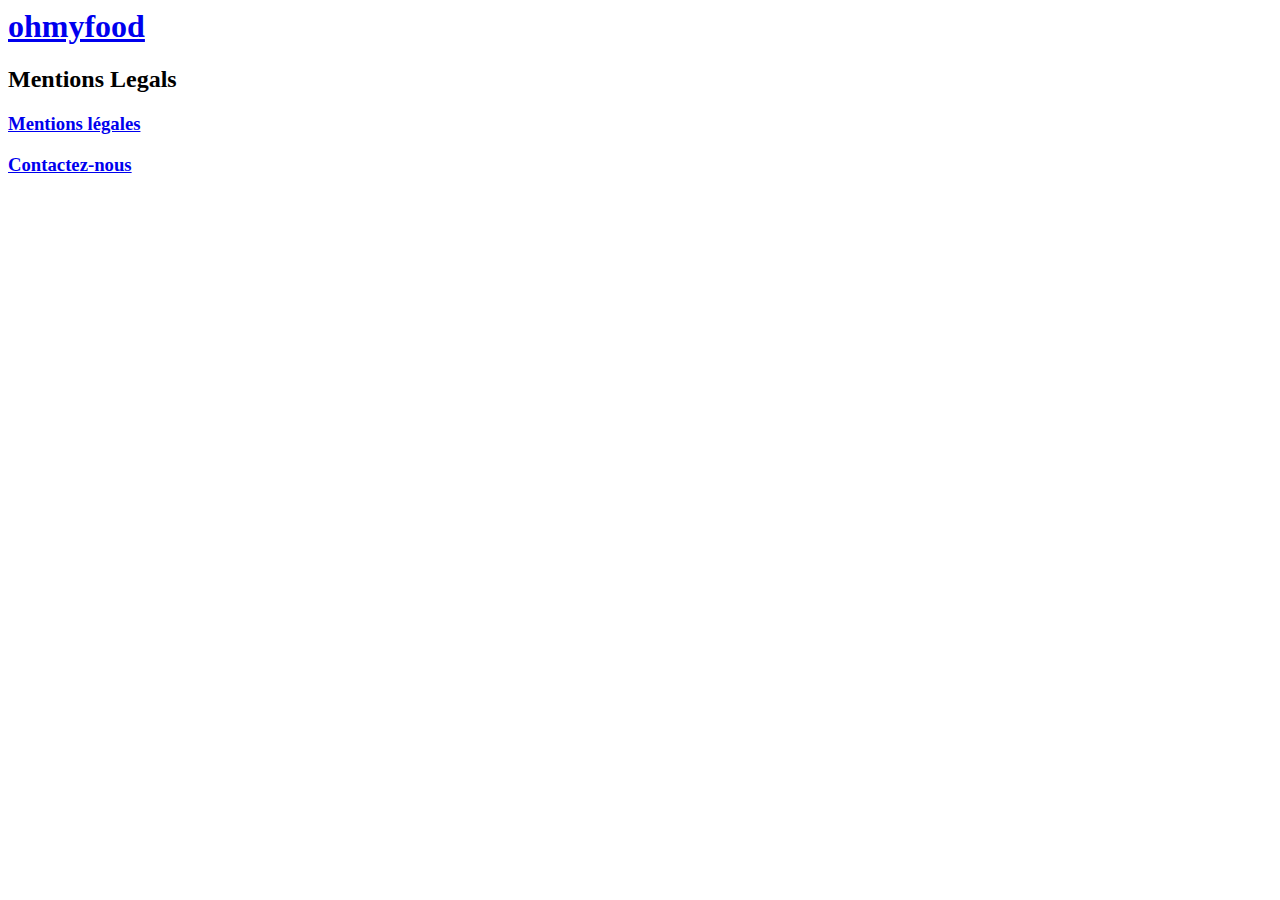
==== pages/MentionsLegals.html @ 4c2ef7c7 "Create MentionsLegals.html" ====
<html lang="fr">
<head>
    <link rel="icon" type="image/png" href="assets/img/favicon.png">
    <title>Mentions Legals</title>
</head>
<body>
    <header>
        <h1><a href="../index.html">ohmyfood</a></h1>
      </header>
    <h2>Mentions Legals</h2>
    <footer>
		<h3><a href="MentionsLegals.html" target="_blank">Mentions légales</a></h3>
		<h3><a href="mailto:xav06@live.fr">Contactez-nous</a></h3>
  </footer>
</body>
</html>
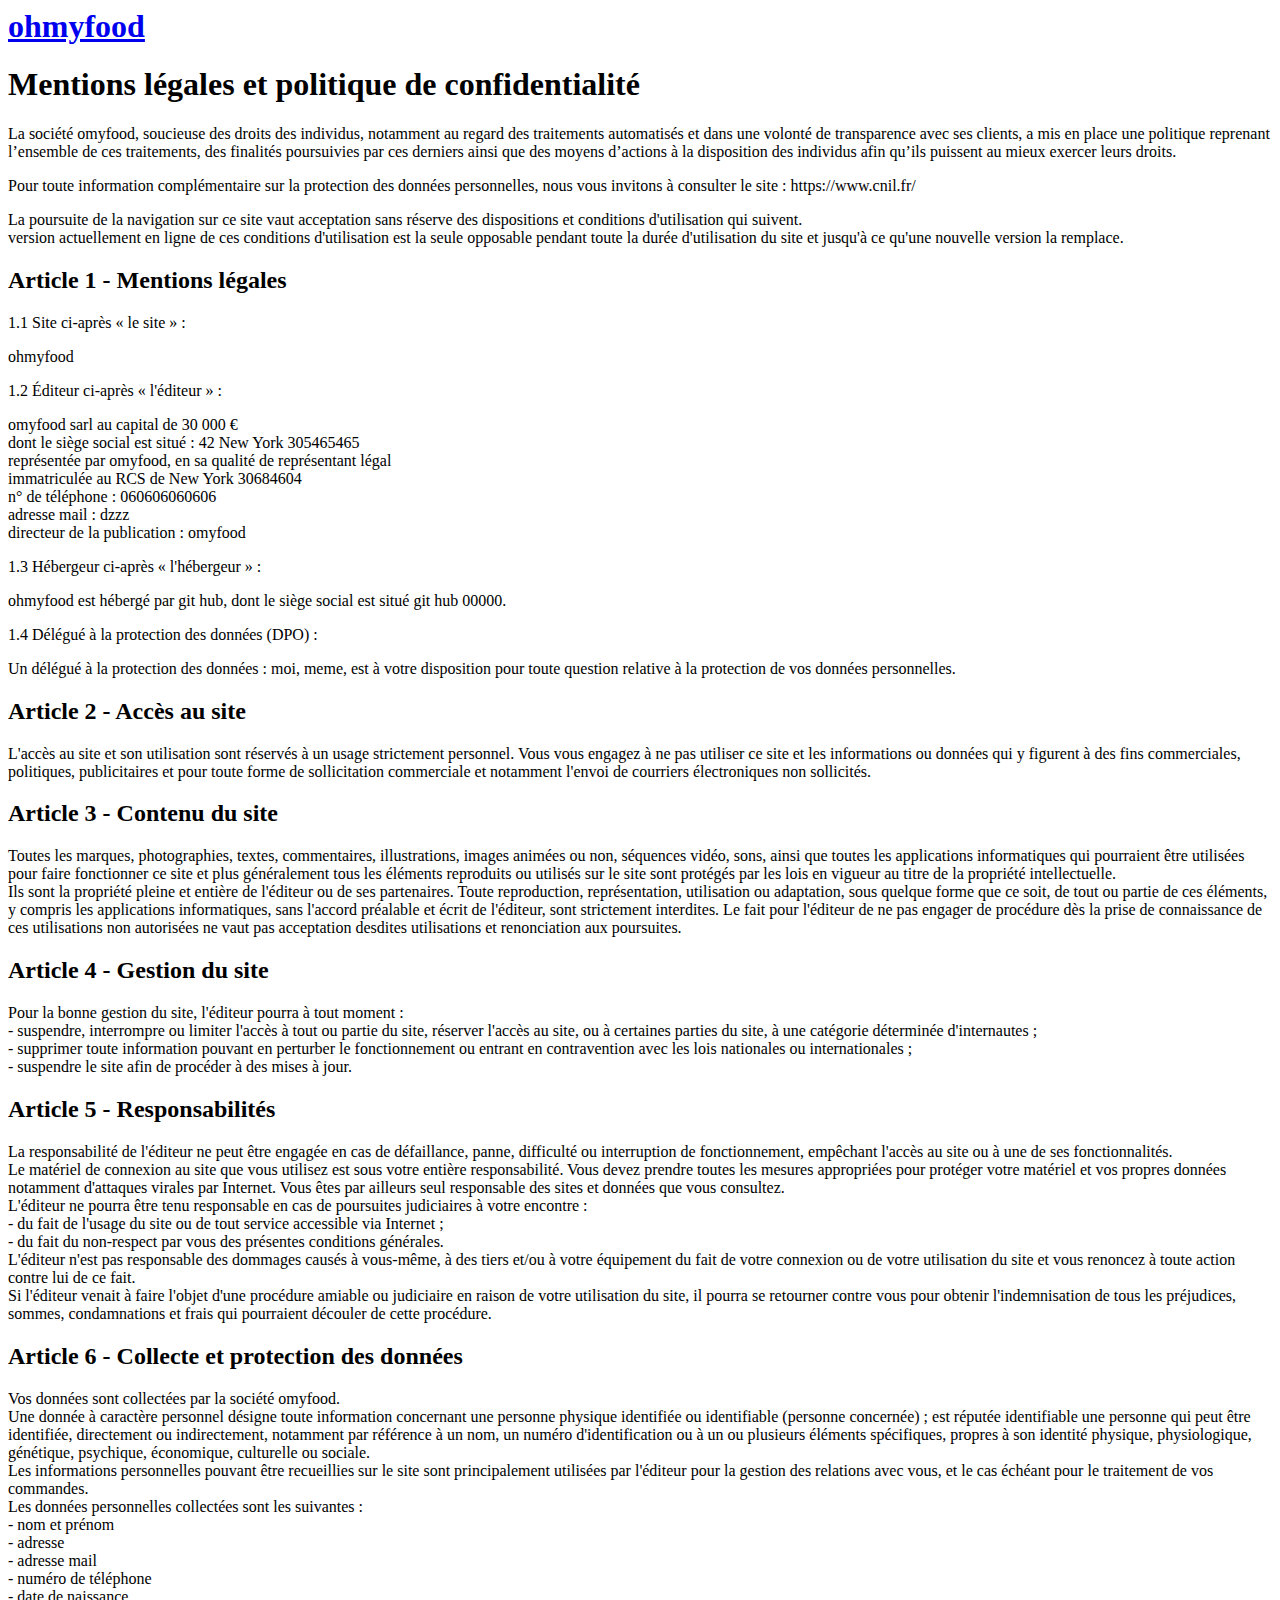
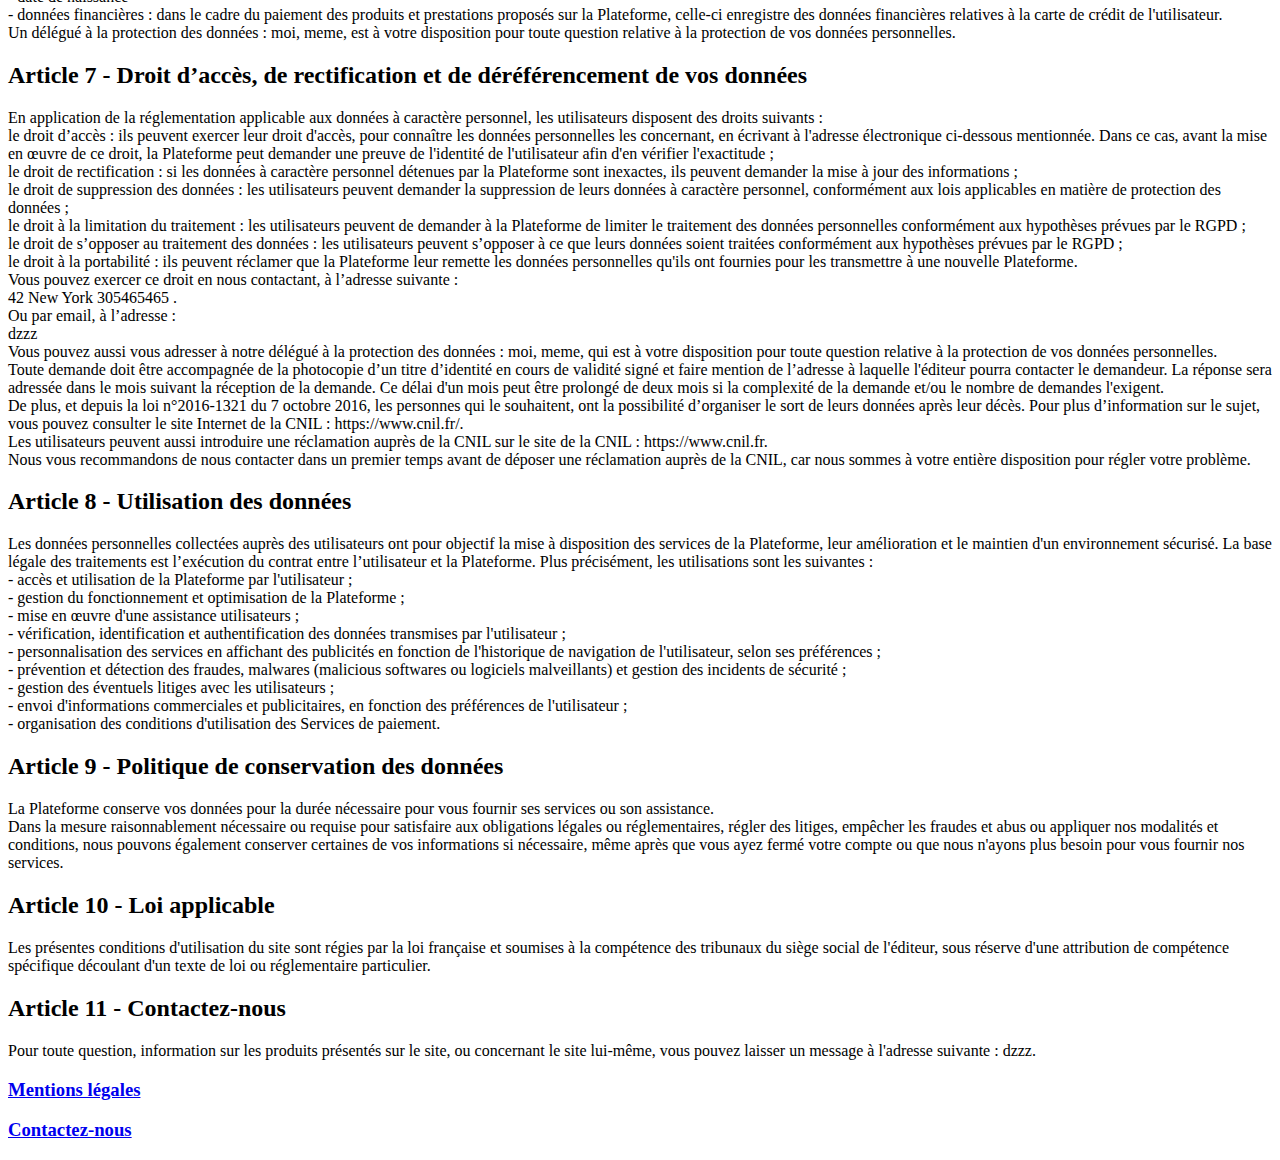
==== commit 5ec41b52: "Update MentionsLegals.html" ====
--- a/pages/MentionsLegals.html
+++ b/pages/MentionsLegals.html
@@ -1,16 +1,251 @@
 <html lang="fr">
+
 <head>
-    <link rel="icon" type="image/png" href="assets/img/favicon.png">
-    <title>Mentions Legals</title>
+    <title>Mentions légales et politique de confidentialité</title>
+    <link rel="stylesheet" type="text/css" href="MentionsLegals.css">
 </head>
+
 <body>
     <header>
-        <h1><a href="../index.html">ohmyfood</a></h1>
-      </header>
-    <h2>Mentions Legals</h2>
+        <h1><a href="index.html">ohmyfood</a></h1>
+    </header>
+    <section>
+        <h1 class="section__header">Mentions légales et politique de confidentialité</h1>
+        <p>La société omyfood, soucieuse des droits des individus, notamment au regard des traitements automatisés et
+            dans
+            une volonté de transparence avec ses clients, a mis en place une politique reprenant l’ensemble de ces
+            traitements, des finalités poursuivies par ces derniers ainsi que des moyens d’actions à la disposition des
+            individus afin qu’ils puissent au mieux exercer leurs droits. </p>
+        <p>Pour toute information complémentaire sur la protection des données personnelles, nous vous invitons à
+            consulter
+            le site : https://www.cnil.fr/</p>
+        <p>La poursuite de la navigation sur ce site vaut acceptation sans réserve des dispositions et conditions
+            d'utilisation qui suivent.<br> version actuellement en ligne de ces conditions d'utilisation est la seule
+            opposable pendant toute la durée d'utilisation du site et jusqu'à ce qu'une nouvelle version la remplace.
+        </p>
+        <h2>Article 1 - Mentions légales</h2>
+        <p class="title--underlined">1.1 Site ci-après « le site » :</p>
+        <p>ohmyfood</p>
+        <p class="title--underlined">1.2 Éditeur ci-après « l'éditeur » :</p>
+        <p>omyfood sarl au capital de 30 000 €
+            <br>
+            dont le siège social est situé : 42 New York 305465465
+            <br>
+            représentée par omyfood, en sa qualité de représentant légal
+            <br>
+            immatriculée au RCS de New York 30684604
+            <br>
+            n° de téléphone : 060606060606
+            <br>
+            adresse mail : dzzz
+            <br>
+            directeur de la publication : omyfood</p>
+        <p class="title--underlined">1.3 Hébergeur ci-après « l'hébergeur » :</p>
+        <p>ohmyfood est hébergé par git hub, dont le siège social est situé git hub 00000.</p>
+        <p>1.4 Délégué à la protection des données (DPO) :</p>
+        <p>Un délégué à la protection des données : moi, meme, est à votre disposition pour toute question relative à la
+            protection de vos données personnelles.</p>
+        <h2>Article 2 - Accès au site</h2>
+        <p>L'accès au site et son utilisation sont réservés à un usage strictement personnel. Vous vous engagez à ne pas
+            utiliser ce site et les informations ou données qui y figurent à des fins commerciales, politiques,
+            publicitaires et pour toute forme de sollicitation commerciale et notamment l'envoi de courriers
+            électroniques
+            non sollicités.</p>
+        <h2>Article 3 - Contenu du site</h2>
+        <p>Toutes les marques, photographies, textes, commentaires, illustrations, images animées ou non, séquences
+            vidéo,
+            sons, ainsi que toutes les applications informatiques qui pourraient être utilisées pour faire fonctionner
+            ce
+            site et plus généralement tous les éléments reproduits ou utilisés sur le site sont protégés par les lois en
+            vigueur au titre de la propriété intellectuelle.<br>Ils sont la propriété pleine et entière de l'éditeur ou
+            de
+            ses partenaires. Toute reproduction, représentation, utilisation ou adaptation, sous quelque forme que ce
+            soit,
+            de tout ou partie de ces éléments, y compris les applications informatiques, sans l'accord préalable et
+            écrit de
+            l'éditeur, sont strictement interdites. Le fait pour l'éditeur de ne pas engager de procédure dès la prise
+            de
+            connaissance de ces utilisations non autorisées ne vaut pas acceptation desdites utilisations et
+            renonciation
+            aux poursuites.</p>
+        <h2>Article 4 - Gestion du site</h2>
+        <p>Pour la bonne gestion du site, l'éditeur pourra à tout moment :
+            <br>
+            - suspendre, interrompre ou limiter l'accès à tout ou partie du site, réserver l'accès au site, ou à
+            certaines
+            parties du site, à une catégorie déterminée d'internautes ;
+            <br>
+            - supprimer toute information pouvant en perturber le fonctionnement ou entrant en contravention avec les
+            lois
+            nationales ou internationales ;
+            <br>
+            - suspendre le site afin de procéder à des mises à jour.</p>
+        <h2>Article 5 - Responsabilités</h2>
+        <p>La responsabilité de l'éditeur ne peut être engagée en cas de défaillance, panne, difficulté ou interruption
+            de
+            fonctionnement, empêchant l'accès au site ou à une de ses fonctionnalités.
+            <br>
+            Le matériel de connexion au site que vous utilisez est sous votre entière responsabilité. Vous devez prendre
+            toutes les mesures appropriées pour protéger votre matériel et vos propres données notamment d'attaques
+            virales
+            par Internet. Vous êtes par ailleurs seul responsable des sites et données que vous consultez.
+            <br>
+            L'éditeur ne pourra être tenu responsable en cas de poursuites judiciaires à votre encontre :
+            <br>
+            - du fait de l'usage du site ou de tout service accessible via Internet ;
+            <br>
+            - du fait du non-respect par vous des présentes conditions générales.
+            <br>
+
+            L'éditeur n'est pas responsable des dommages causés à vous-même, à des tiers et/ou à votre équipement du
+            fait de
+            votre connexion ou de votre utilisation du site et vous renoncez à toute action contre lui de ce fait.
+            <br>
+            Si l'éditeur venait à faire l'objet d'une procédure amiable ou judiciaire en raison de votre utilisation du
+            site, il pourra se retourner contre vous pour obtenir l'indemnisation de tous les préjudices, sommes,
+            condamnations et frais qui pourraient découler de cette procédure.</p>
+        <h2>Article 6 - Collecte et protection des données</h2>
+        <p>Vos données sont collectées par la société omyfood.
+            <br>
+            Une donnée à caractère personnel désigne toute information concernant une personne physique identifiée ou
+            identifiable (personne concernée) ; est réputée identifiable une personne qui peut être identifiée,
+            directement
+            ou indirectement, notamment par référence à un nom, un numéro d'identification ou à un ou plusieurs éléments
+            spécifiques, propres à son identité physique, physiologique, génétique, psychique, économique, culturelle ou
+            sociale.
+            <br>
+            Les informations personnelles pouvant être recueillies sur le site sont principalement utilisées par
+            l'éditeur
+            pour la gestion des relations avec vous, et le cas échéant pour le traitement de vos commandes.
+            <br>
+            Les données personnelles collectées sont les suivantes :
+            <br>
+            - nom et prénom
+            <br>
+            - adresse
+            <br>
+            - adresse mail
+            <br>
+            - numéro de téléphone
+            <br>
+            - date de naissance
+            <br>
+            - données financières : dans le cadre du paiement des produits et prestations proposés sur la Plateforme,
+            celle-ci enregistre des données financières relatives à la carte de crédit de l'utilisateur.
+            <br>
+            Un délégué à la protection des données : moi, meme, est à votre disposition pour toute question relative à
+            la
+            protection de vos données personnelles.
+        </p>
+        <h2>Article 7 - Droit d’accès, de rectification et de déréférencement de vos données</h2>
+        <p>En application de la réglementation applicable aux données à caractère personnel, les utilisateurs disposent
+            des
+            droits suivants :
+            <br>
+            le droit d’accès : ils peuvent exercer leur droit d'accès, pour connaître les données personnelles les
+            concernant, en écrivant à l'adresse électronique ci-dessous mentionnée. Dans ce cas, avant la mise en œuvre
+            de
+            ce droit, la Plateforme peut demander une preuve de l'identité de l'utilisateur afin d'en vérifier
+            l'exactitude
+            ;
+            <br>
+            le droit de rectification : si les données à caractère personnel détenues par la Plateforme sont inexactes,
+            ils
+            peuvent demander la mise à jour des informations ;
+            <br>
+            le droit de suppression des données : les utilisateurs peuvent demander la suppression de leurs données à
+            caractère personnel, conformément aux lois applicables en matière de protection des données ;
+            <br>
+            le droit à la limitation du traitement : les utilisateurs peuvent de demander à la Plateforme de limiter le
+            traitement des données personnelles conformément aux hypothèses prévues par le RGPD ;
+            <br>
+            le droit de s’opposer au traitement des données : les utilisateurs peuvent s’opposer à ce que leurs données
+            soient traitées conformément aux hypothèses prévues par le RGPD ;
+            <br>
+            le droit à la portabilité : ils peuvent réclamer que la Plateforme leur remette les données personnelles
+            qu'ils
+            ont fournies pour les transmettre à une nouvelle Plateforme.
+            <br>
+            Vous pouvez exercer ce droit en nous contactant, à l’adresse suivante :
+            <br>
+            42 New York 305465465 .
+            <br>
+            Ou par email, à l’adresse :
+            <br>
+            dzzz
+            <br>
+            Vous pouvez aussi vous adresser à notre délégué à la protection des données : moi, meme, qui est à votre
+            disposition pour toute question relative à la protection de vos données personnelles.
+            <br>
+            Toute demande doit être accompagnée de la photocopie d’un titre d’identité en cours de validité signé et
+            faire
+            mention de l’adresse à laquelle l'éditeur pourra contacter le demandeur. La réponse sera adressée dans le
+            mois
+            suivant la réception de la demande. Ce délai d'un mois peut être prolongé de deux mois si la complexité de
+            la
+            demande et/ou le nombre de demandes l'exigent.
+            <br>
+            De plus, et depuis la loi n°2016-1321 du 7 octobre 2016, les personnes qui le souhaitent, ont la possibilité
+            d’organiser le sort de leurs données après leur décès. Pour plus d’information sur le sujet, vous pouvez
+            consulter le site Internet de la CNIL : https://www.cnil.fr/.
+            <br>
+            Les utilisateurs peuvent aussi introduire une réclamation auprès de la CNIL sur le site de la CNIL :
+            https://www.cnil.fr.
+            <br>
+            Nous vous recommandons de nous contacter dans un premier temps avant de déposer une réclamation auprès de la
+            CNIL, car nous sommes à votre entière disposition pour régler votre problème.
+        </p>
+        <h2>Article 8 - Utilisation des données</h2>
+        <p>Les données personnelles collectées auprès des utilisateurs ont pour objectif la mise à disposition des
+            services
+            de la Plateforme, leur amélioration et le maintien d'un environnement sécurisé. La base légale des
+            traitements
+            est l’exécution du contrat entre l’utilisateur et la Plateforme. Plus précisément, les utilisations sont les
+            suivantes :
+            <br>
+            - accès et utilisation de la Plateforme par l'utilisateur ;
+            <br>
+            - gestion du fonctionnement et optimisation de la Plateforme ;
+            <br>
+            - mise en œuvre d'une assistance utilisateurs ;
+            <br>
+            - vérification, identification et authentification des données transmises par l'utilisateur ;
+            <br>
+            - personnalisation des services en affichant des publicités en fonction de l'historique de navigation de
+            l'utilisateur, selon ses préférences ;
+            <br>
+            - prévention et détection des fraudes, malwares (malicious softwares ou logiciels malveillants) et gestion
+            des
+            incidents de sécurité ;
+            <br>
+            - gestion des éventuels litiges avec les utilisateurs ;
+            <br>
+            - envoi d'informations commerciales et publicitaires, en fonction des préférences de l'utilisateur ;
+            <br>
+            - organisation des conditions d'utilisation des Services de paiement.</p>
+        <h2>Article 9 - Politique de conservation des données</h2>
+        <p>La Plateforme conserve vos données pour la durée nécessaire pour vous fournir ses services ou son assistance.
+            <br>
+            Dans la mesure raisonnablement nécessaire ou requise pour satisfaire aux obligations légales ou
+            réglementaires,
+            régler des litiges, empêcher les fraudes et abus ou appliquer nos modalités et conditions, nous pouvons
+            également conserver certaines de vos informations si nécessaire, même après que vous ayez fermé votre compte
+            ou
+            que nous n'ayons plus besoin pour vous fournir nos services.</p>
+        <h2>Article 10 - Loi applicable</h2>
+        <p>Les présentes conditions d'utilisation du site sont régies par la loi française et soumises à la compétence
+            des
+            tribunaux du siège social de l'éditeur, sous réserve d'une attribution de compétence spécifique découlant
+            d'un
+            texte de loi ou réglementaire particulier.</p>
+        <h2>Article 11 - Contactez-nous</h2>
+        <p>Pour toute question, information sur les produits présentés sur le site, ou concernant le site lui-même, vous
+            pouvez laisser un message à l'adresse suivante : dzzz. </p>
+    </section>
     <footer>
-		<h3><a href="MentionsLegals.html" target="_blank">Mentions légales</a></h3>
-		<h3><a href="mailto:xav06@live.fr">Contactez-nous</a></h3>
-  </footer>
+        <h3><a href="MentionsLegals.html" target="_blank">Mentions légales</a></h3>
+        <h3><a href="mailto:xav06@live.fr">Contactez-nous</a></h3>
+    </footer>
 </body>
+
 </html>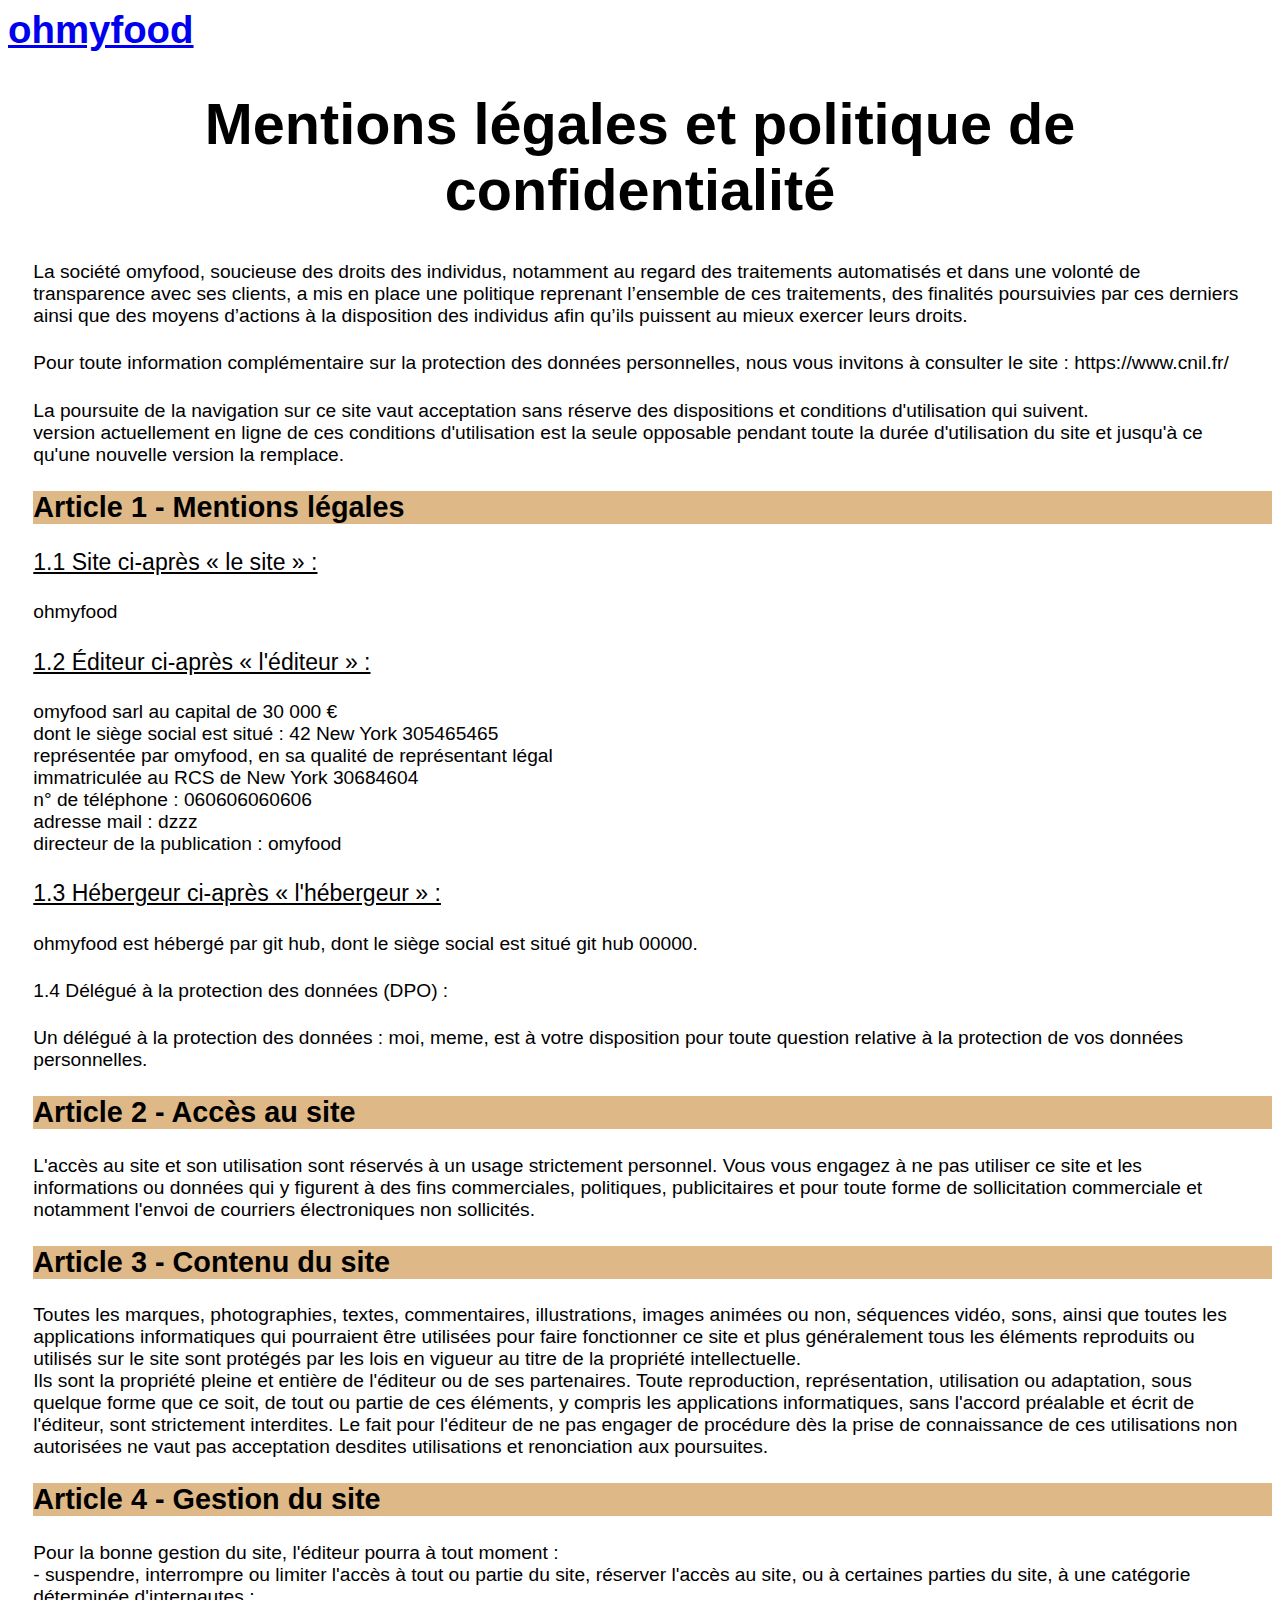
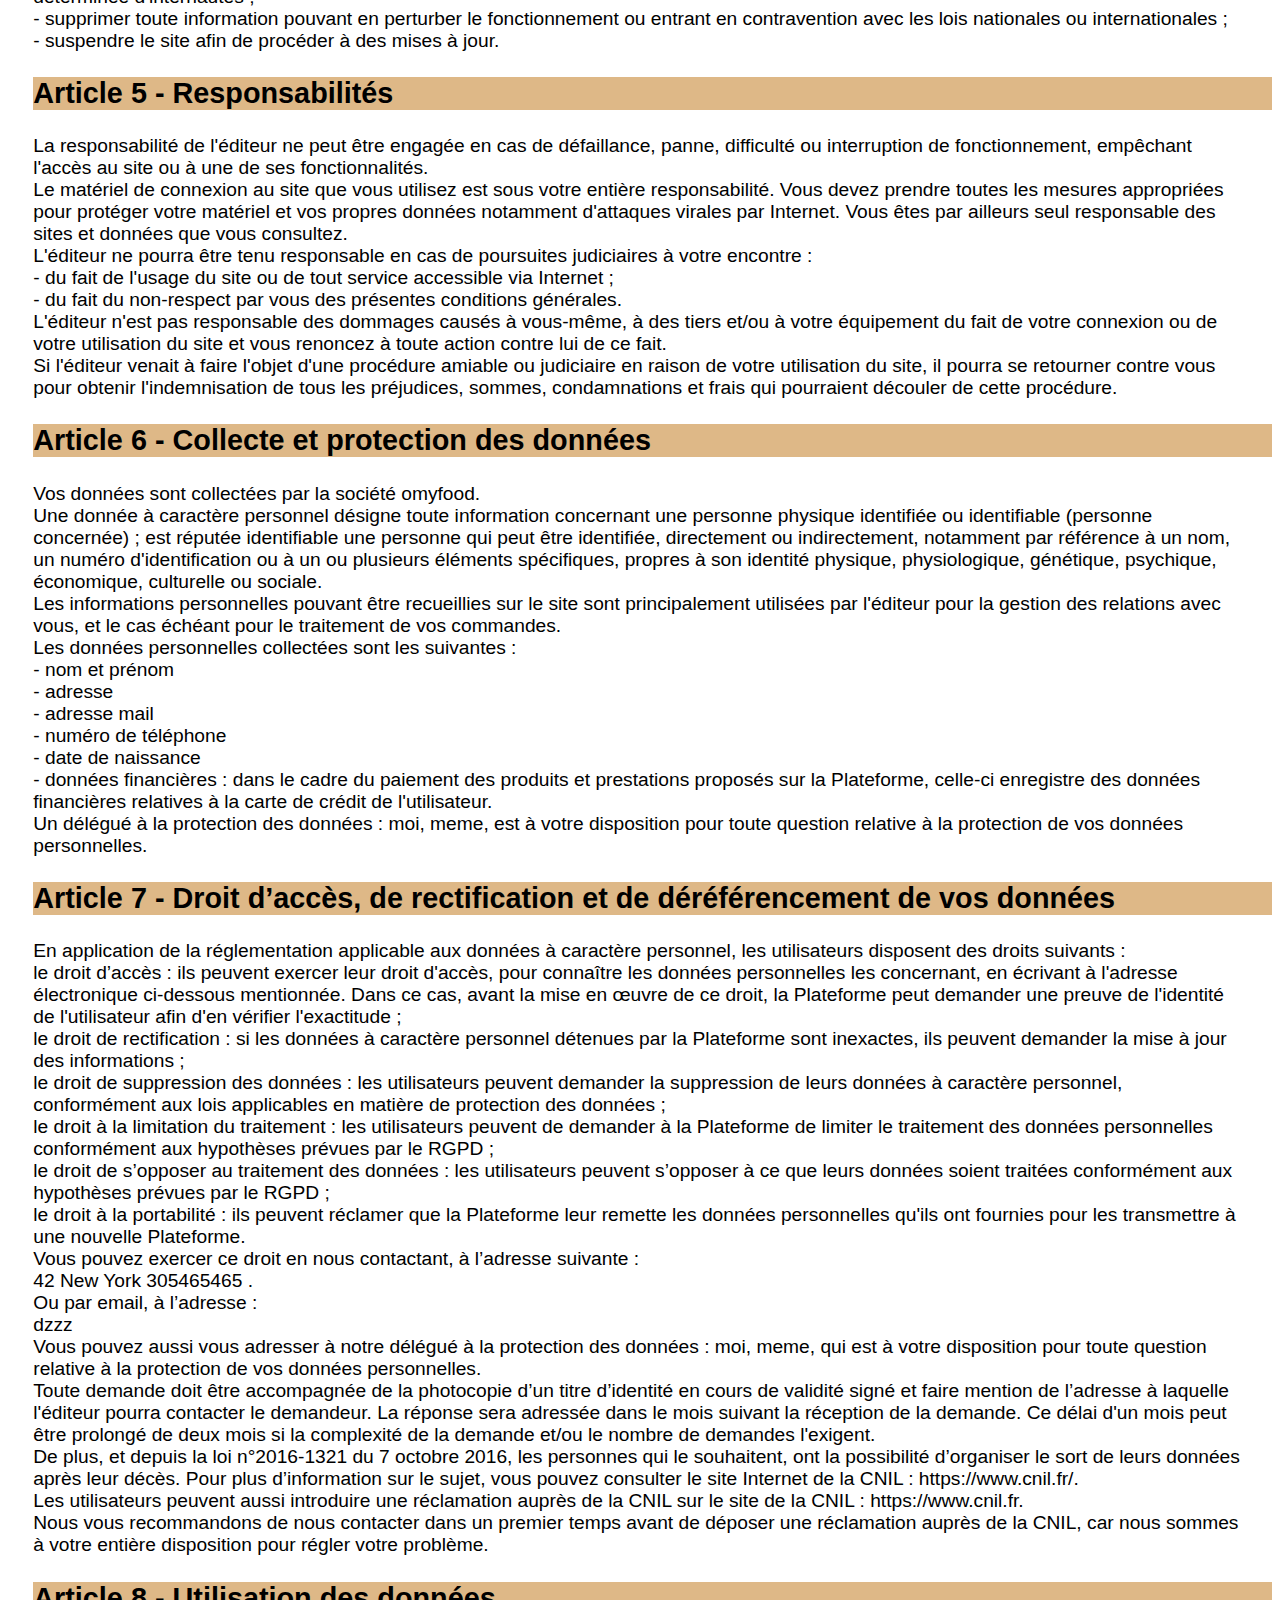
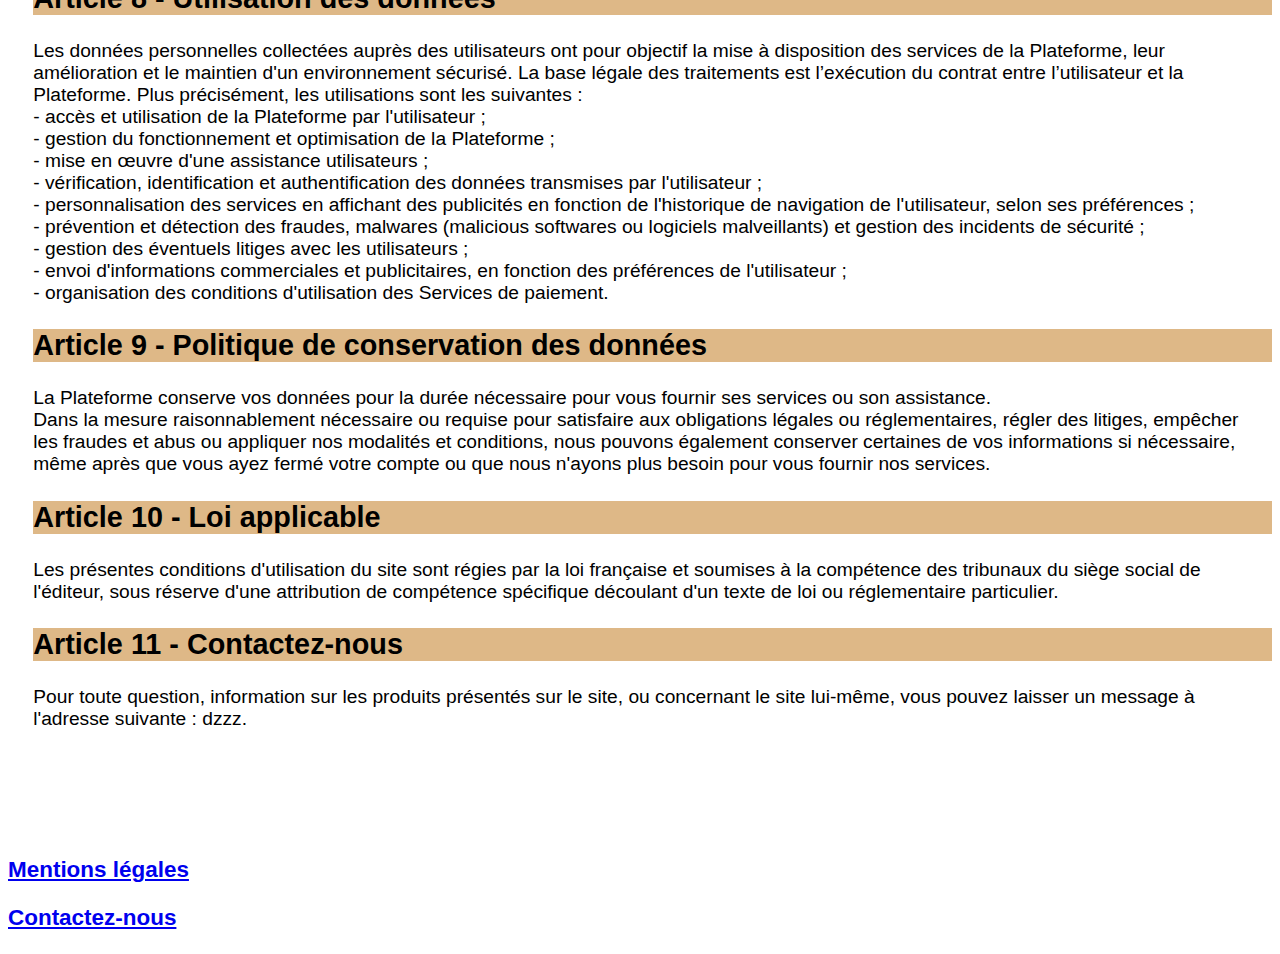
==== commit 6a7ebd41: "Update MentionsLegals.html" ====
--- a/pages/MentionsLegals.html
+++ b/pages/MentionsLegals.html
@@ -2,7 +2,7 @@
 
 <head>
     <title>Mentions légales et politique de confidentialité</title>
-    <link rel="stylesheet" type="text/css" href="MentionsLegals.css">
+    <link rel="stylesheet" type="text/css" href="assets/css/MentionsLegals.css">
 </head>
 
 <body>
--- a/pages/assets/css/MentionsLegals.css
+++ b/pages/assets/css/MentionsLegals.css
@@ -0,0 +1,51 @@
+@import url(baseHeaderFooter.css);
+body {
+  font-size: larger;
+  font-family: sans-serif;
+}
+
+section {
+  margin-bottom: 10%;
+}
+
+section .section__header {
+  font-size: 3em;
+  text-align: center;
+}
+
+section h2 {
+  font-size: 1.5em;
+  margin-left: 2%;
+  background-color: burlywood;
+}
+
+section .title--underlined {
+  font-size: 1.2em;
+  text-decoration: underline;
+}
+
+section p {
+  margin: 2%;
+}
+
+@media only screen and (max-width: 1024px) {
+  p {
+    margin: 5%;
+  }
+}
+
+@media only screen and (min-width: 2000px) {
+  .section__header {
+    font-size: 4em;
+  }
+  h2 {
+    font-size: 2.5em;
+  }
+  .title--underlined {
+    font-size: 2.2em;
+  }
+  p {
+    font-size: 1.9em;
+  }
+}
+/*# sourceMappingURL=MentionsLegals.css.map */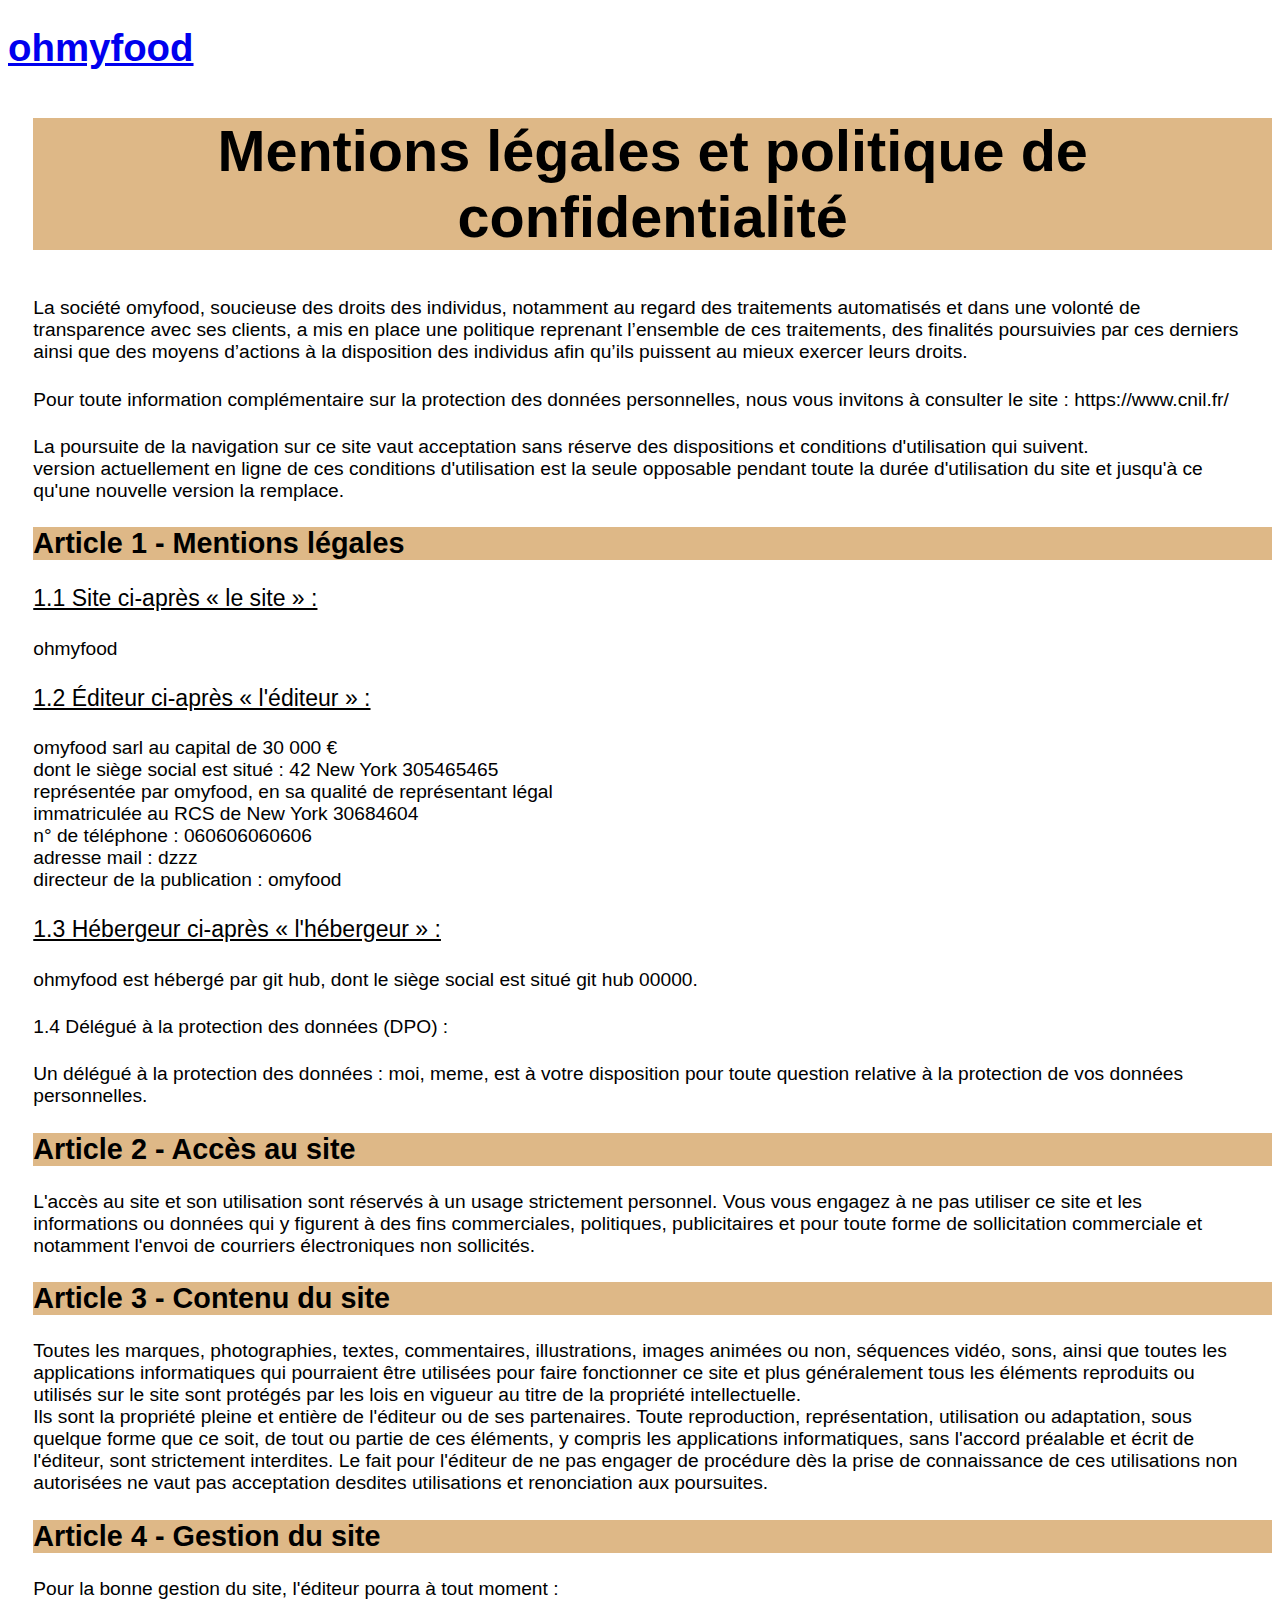
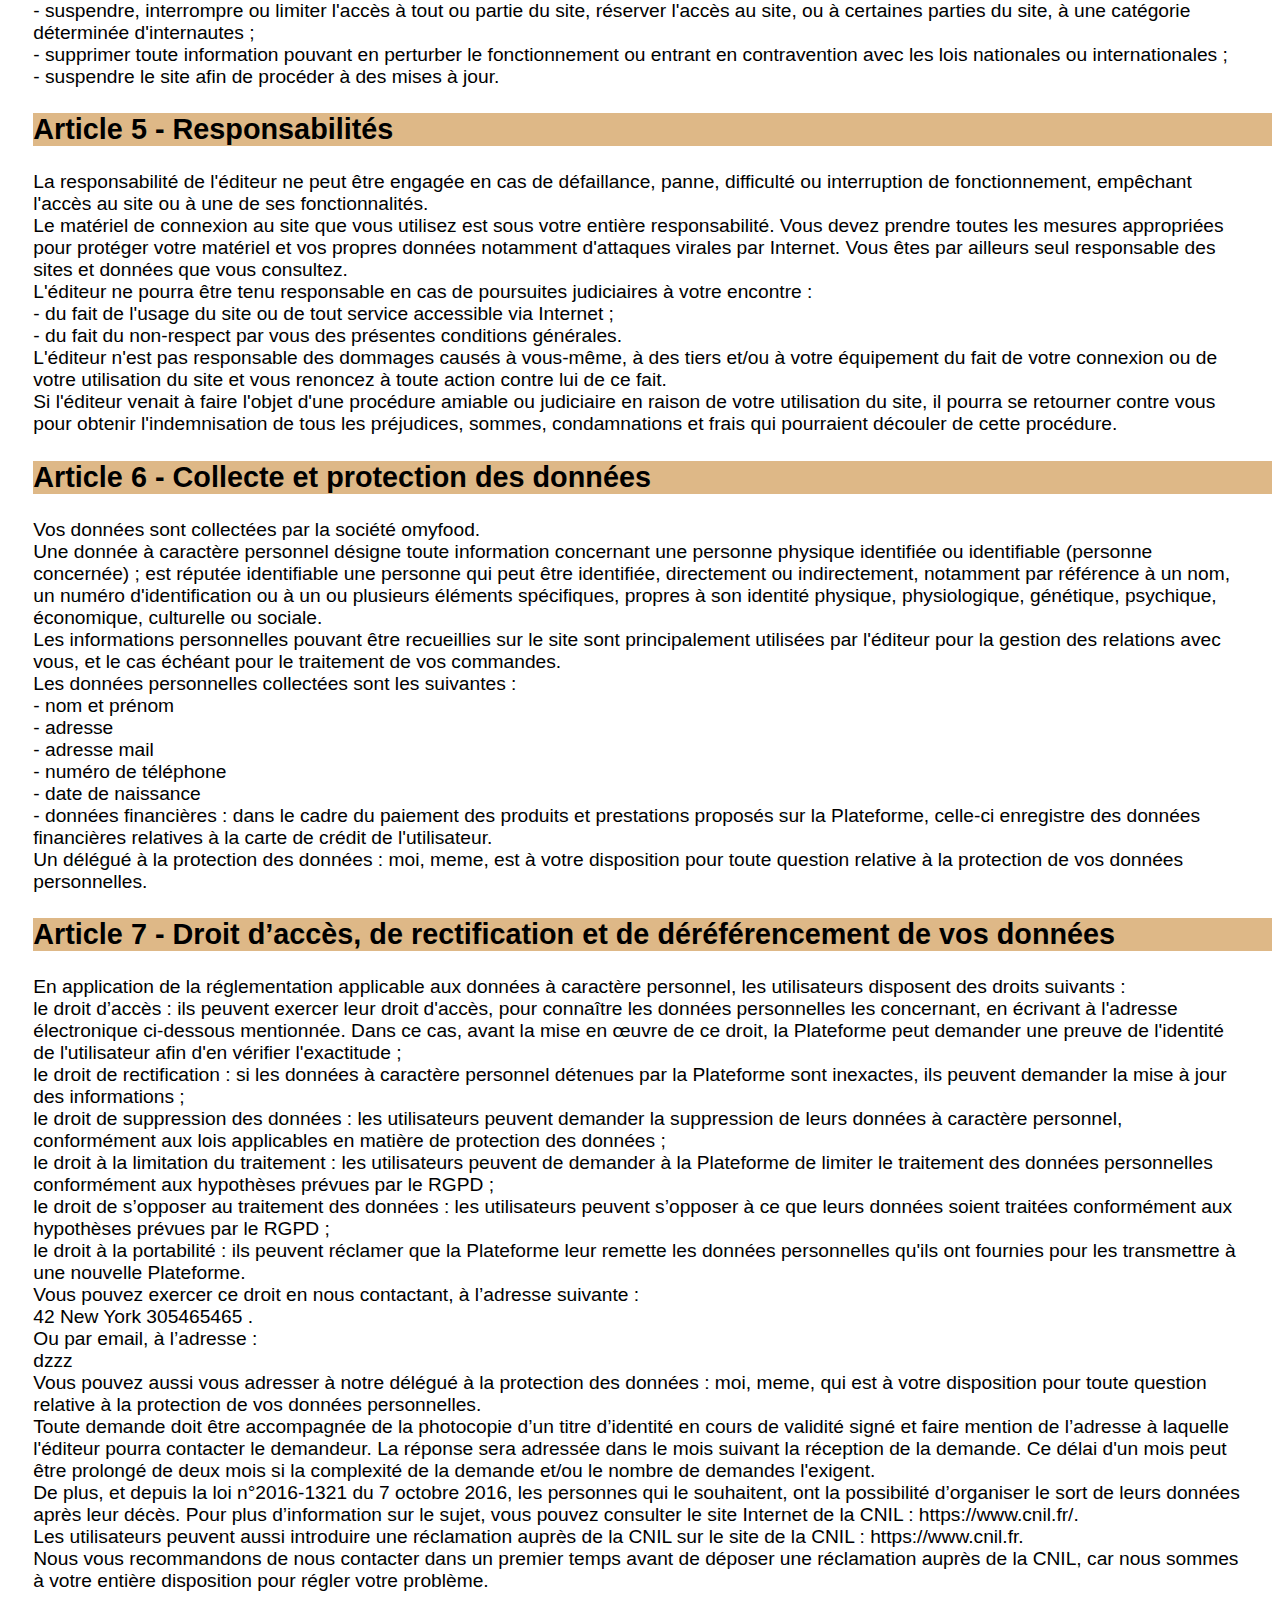
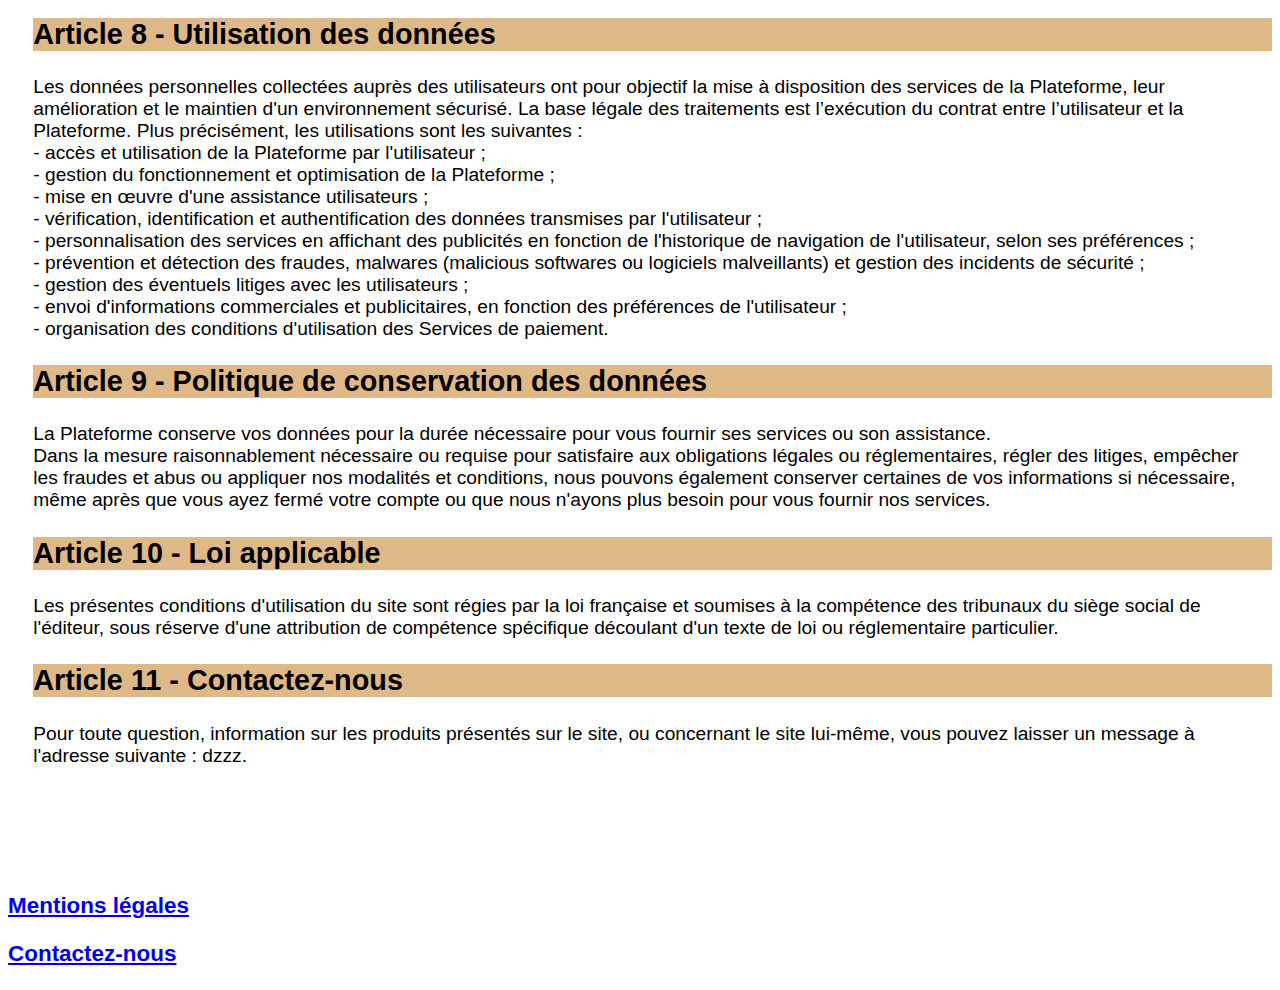
==== commit d0d1ccea: "Update MentionsLegals.html" ====
--- a/pages/MentionsLegals.html
+++ b/pages/MentionsLegals.html
@@ -1,16 +1,20 @@
+<!DOCTYPE html>
 <html lang="fr">
 
+
 <head>
+    <meta charset="utf-8">
     <title>Mentions légales et politique de confidentialité</title>
+    <link rel="icon" type="image/png" href="assets/img/favicon.png">
     <link rel="stylesheet" type="text/css" href="assets/css/MentionsLegals.css">
 </head>
 
 <body>
     <header>
-        <h1><a href="index.html">ohmyfood</a></h1>
+        <h1><a href="../index.html">ohmyfood</a></h1>
     </header>
     <section>
-        <h1 class="section__header">Mentions légales et politique de confidentialité</h1>
+        <h2 class="section__header">Mentions légales et politique de confidentialité</h2>
         <p>La société omyfood, soucieuse des droits des individus, notamment au regard des traitements automatisés et
             dans
             une volonté de transparence avec ses clients, a mis en place une politique reprenant l’ensemble de ces
